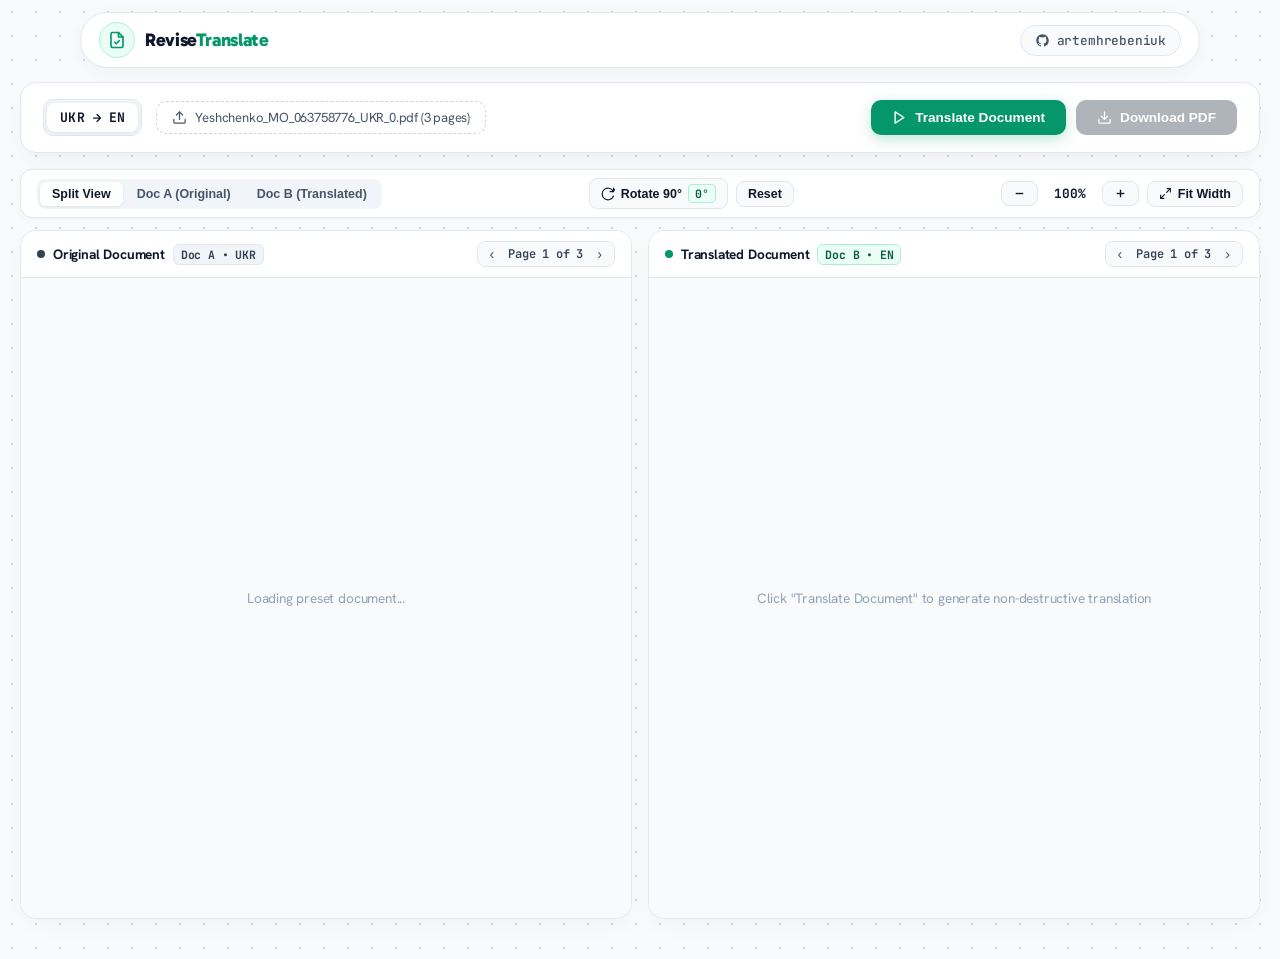
==== public/index.html @ 5101018c "fix(vercel): add public directory for Edge CDN and configure /api rewrites with WSGI path recovery" ====
<!DOCTYPE html>
<html lang="en">
<head>
  <meta charset="UTF-8">
  <meta name="viewport" content="width=device-width, initial-scale=1.0">
  <title>ReviseTranslate • Precision Medical PDF Translation Studio</title>
  <link rel="preconnect" href="https://fonts.googleapis.com">
  <link rel="preconnect" href="https://fonts.gstatic.com" crossorigin>
  <link href="https://fonts.googleapis.com/css2?family=Gabarito:wght@500;600;700;800&family=Hanken+Grotesk:ital,wght@0,300;0,400;0,500;0,600;0,700;0,800;1,400&family=JetBrains+Mono:wght@400;500;600;700&display=swap" rel="stylesheet">
  <link rel="stylesheet" href="style.css">
</head>
<body>
  <!-- Floating Pill Header (Nordic Slate & Forest Emerald) -->
  <div class="floating-header-container">
    <header class="floating-header">
      <!-- Left: Brand Mark & Identity -->
      <div class="brand-section">
        <div class="brand-mark">
          <svg width="18" height="18" viewBox="0 0 24 24" fill="none" stroke="currentColor" stroke-width="2.2" stroke-linecap="round" stroke-linejoin="round">
            <path d="M14 2H6a2 2 0 0 0-2 2v16a2 2 0 0 0 2 2h12a2 2 0 0 0 2-2V8z"></path>
            <polyline points="14 2 14 8 20 8"></polyline>
            <path d="m9 15 2 2 4-4"></path>
          </svg>
        </div>
        <a href="/" class="brand-title">
          Revise<span>Translate</span>
        </a>
      </div>

      <!-- Right: Author Attribution Chip -->
      <div class="header-right-actions">
        <a href="https://github.com/artemhrebeniuk" target="_blank" rel="noopener noreferrer" class="author-chip tactile-btn" title="Author Profile: Artem Hrebeniuk">
          <svg width="15" height="15" viewBox="0 0 24 24" fill="currentColor">
            <path fill-rule="evenodd" clip-rule="evenodd" d="M12 2C6.477 2 2 6.484 2 12.017c0 4.425 2.865 8.18 6.839 9.504.5.092.682-.217.682-.483 0-.237-.008-.868-.013-1.703-2.782.605-3.369-1.343-3.369-1.343-.454-1.158-1.11-1.466-1.11-1.466-.908-.62.069-.608.069-.608 1.003.07 1.53 1.032 1.53 1.032.892 1.53 2.341 1.088 2.91.832.092-.647.35-1.088.636-1.338-2.22-.253-4.555-1.113-4.555-4.951 0-1.093.39-1.988 1.029-2.688-.103-.253-.446-1.272.098-2.65 0 0 .84-.27 2.75 1.026A9.564 9.564 0 0112 6.844c.85.004 1.705.115 2.504.337 1.909-1.296 2.747-1.027 2.747-1.027.546 1.379.202 2.398.1 2.651.64.7 1.028 1.595 1.028 2.688 0 3.848-2.339 4.695-4.566 4.943.359.309.678.92.678 1.855 0 1.338-.012 2.419-.012 2.747 0 .268.18.58.688.482A10.019 10.019 0 0022 12.017C22 6.484 17.522 2 12 2z"/>
          </svg>
          <span class="author-name">artemhrebeniuk</span>
        </a>
      </div>
    </header>
  </div>

  <div class="app-wrapper">
    <!-- Streamlined Clinical Workflow Controls & File Drop -->
    <section class="case-study-card hero-toolbar">
      <div class="toolbar-left">
        <!-- Medical Translation Direction (Fixed Dedicated UKR ➔ EN Badge) -->
        <div class="pill-group">
          <div class="pill-btn active" style="cursor: default;" title="Dedicated Medical Translation Direction">
            <span class="lang-code">UKR</span>
            <svg width="12" height="12" viewBox="0 0 24 24" fill="none" stroke="currentColor" stroke-width="2.5" stroke-linecap="round" stroke-linejoin="round">
              <path d="M5 12h14M12 5l7 7-7 7"/>
            </svg>
            <span class="lang-code">EN</span>
          </div>
        </div>

        <!-- Single Dropzone File Affordance -->
        <label for="pdfFileInput" class="toolbar-file-drop tactile-btn" id="fileDropLabel">
          <svg width="15" height="15" viewBox="0 0 24 24" fill="none" stroke="currentColor" stroke-width="2" stroke-linecap="round" stroke-linejoin="round">
            <path d="M21 15v4a2 2 0 0 1-2 2H5a2 2 0 0 1-2-2v-4"></path>
            <polyline points="17 8 12 3 7 8"></polyline>
            <line x1="12" y1="3" x2="12" y2="15"></line>
          </svg>
          <span id="currentFileName">Yeshchenko_MO_063758776_UKR_0.pdf (3 pages)</span>
          <input type="file" id="pdfFileInput" accept="application/pdf" style="display: none;">
        </label>
      </div>

      <div class="toolbar-right">
        <!-- Primary Action Trigger -->
        <button id="btnTranslate" class="btn-brand-primary tactile-btn" title="Run non-destructive medical translation">
          <svg width="15" height="15" viewBox="0 0 24 24" fill="none" stroke="currentColor" stroke-width="2.2" stroke-linecap="round" stroke-linejoin="round">
            <polygon points="5 3 19 12 5 21 5 3"></polygon>
          </svg>
          <span id="translateBtnText">Translate Document</span>
        </button>

        <!-- Download Action -->
        <button id="btnDownload" class="btn-brand-download tactile-btn" title="Download translated PDF" disabled>
          <svg width="15" height="15" viewBox="0 0 24 24" fill="none" stroke="currentColor" stroke-width="2" stroke-linecap="round" stroke-linejoin="round">
            <path d="M21 15v4a2 2 0 0 1-2 2H5a2 2 0 0 1-2-2v-4"></path>
            <polyline points="7 10 12 15 17 10"></polyline>
            <line x1="12" y1="15" x2="12" y2="3"></line>
          </svg>
          <span>Download PDF</span>
        </button>
      </div>
    </section>

    <!-- Dual-Source Synchronized Spatial Inspector -->
    <section class="viewer-workspace">
      <!-- Toolbar with View Mode, Synchronous Rotation & Zoom -->
      <div class="viewer-floating-toolbar">
        <!-- View Mode Switcher -->
        <div class="view-mode-tabs" id="viewModeTabs">
          <button class="mode-tab active tactile-btn" data-view="split">
            <span class="tab-label-full">Split View</span>
            <span class="tab-label-short">Split</span>
          </button>
          <button class="mode-tab tactile-btn" data-view="orig">
            <span class="tab-label-full">Doc A (Original)</span>
            <span class="tab-label-short">Original</span>
          </button>
          <button class="mode-tab tactile-btn" data-view="rev">
            <span class="tab-label-full">Doc B (Translated)</span>
            <span class="tab-label-short">Translated</span>
          </button>
        </div>

        <!-- Center: Synchronous Parallel Rotation Controls (0°, 90°, 180°, 270°) -->
        <div class="viewer-actions">
          <button id="btnRotateCw" class="action-btn-sm tactile-btn" title="Rotate documents 90° clockwise in parallel to inspect vertical margin text">
            <svg width="14" height="14" viewBox="0 0 24 24" fill="none" stroke="currentColor" stroke-width="2" stroke-linecap="round" stroke-linejoin="round">
              <path d="M21.5 2v6h-6M21.34 15.57a10 10 0 1 1-.57-8.38l5.67-5.67"/>
            </svg>
            <span>Rotate 90°</span>
            <span id="rotationBadge" class="rotation-badge">0°</span>
          </button>
          <button id="btnRotateReset" class="action-btn-sm tactile-btn" title="Reset rotation to 0°">
            <span>Reset</span>
          </button>
        </div>

        <!-- Zoom Controls -->
        <div class="viewer-actions">
          <button id="btnZoomOut" class="action-btn-sm tactile-btn" title="Zoom Out">
            <svg width="13" height="13" viewBox="0 0 24 24" fill="none" stroke="currentColor" stroke-width="2.5"><line x1="5" y1="12" x2="19" y2="12"></line></svg>
          </button>
          <span id="zoomLevelDisplay" style="font-family: var(--font-mono); font-size: 0.8rem; font-weight: 700; min-width: 48px; text-align: center;">100%</span>
          <button id="btnZoomIn" class="action-btn-sm tactile-btn" title="Zoom In">
            <svg width="13" height="13" viewBox="0 0 24 24" fill="none" stroke="currentColor" stroke-width="2.5"><line x1="12" y1="5" x2="12" y2="19"></line><line x1="5" y1="12" x2="19" y2="12"></line></svg>
          </button>
          <button id="btnFitWidth" class="action-btn-sm tactile-btn" title="Fit to Width">
            <svg width="13" height="13" viewBox="0 0 24 24" fill="none" stroke="currentColor" stroke-width="2" stroke-linecap="round" stroke-linejoin="round">
              <polyline points="15 3 21 3 21 9"></polyline>
              <polyline points="9 21 3 21 3 15"></polyline>
              <line x1="21" y1="3" x2="14" y2="10"></line>
              <line x1="3" y1="21" x2="10" y2="14"></line>
            </svg>
            <span>Fit Width</span>
          </button>
        </div>
      </div>

      <!-- Dual Split Panes (Side-by-Side Comparison) -->
      <div class="dual-panes-grid" id="dualPanesGrid">
        <!-- PANE A: Original Baseline Reference -->
        <div class="pane-card pane-a" id="paneOrig">
          <div class="pane-header">
            <div class="pane-title-group">
              <span class="doc-dot dot-a"></span>
              <span class="doc-name" id="origDocTitle">Original Document</span>
              <span class="doc-badge badge-doc-a" id="origBadge">Doc A • UKR</span>
            </div>

            <!-- Page Pagination Controls -->
            <div class="pagination-group">
              <button id="btnOrigPrev" class="page-arrow tactile-btn" title="Previous Page">‹</button>
              <span id="origPageIndicator" class="page-count-text">Page 1 of 3</span>
              <button id="btnOrigNext" class="page-arrow tactile-btn" title="Next Page">›</button>
            </div>
          </div>

          <div class="canvas-viewport" id="origViewport">
            <img id="origImg" class="document-preview-img" alt="Doc A Original Page" style="display: none;">
            <div id="origEmpty" class="viewport-empty">
              <span>Loading document pages...</span>
            </div>
          </div>
        </div>

        <!-- PANE B: Candidate Translated Document -->
        <div class="pane-card pane-b" id="paneTrans">
          <div class="pane-header">
            <div class="pane-title-group">
              <span class="doc-dot dot-b"></span>
              <span class="doc-name" id="transDocTitle">Translated Document</span>
              <span class="doc-badge badge-doc-b" id="transBadge">Doc B • EN</span>
            </div>

            <!-- Page Pagination Controls -->
            <div class="pagination-group">
              <button id="btnTransPrev" class="page-arrow tactile-btn" title="Previous Page">‹</button>
              <span id="transPageIndicator" class="page-count-text">Page 1 of 3</span>
              <button id="btnTransNext" class="page-arrow tactile-btn" title="Next Page">›</button>
            </div>
          </div>

          <div class="canvas-viewport" id="transViewport">
            <img id="transImg" class="document-preview-img" alt="Doc B Translated Page" style="display: none;">
            <div id="transEmpty" class="viewport-empty">
              <span>Click "Translate Document" to generate non-destructive translation</span>
            </div>
          </div>
        </div>
      </div>
    </section>
  </div>

  <script src="app.js"></script>
</body>
</html>
---- public/style.css ----
/* Nordic Slate & Forest Emerald Design System • ReviseTranslate */
@import url('https://fonts.googleapis.com/css2?family=Gabarito:wght@500;600;700;800&family=Hanken+Grotesk:ital,wght@0,300;0,400;0,500;0,600;0,700;0,800;1,400&family=JetBrains+Mono:wght@400;500;600;700&display=swap');

:root {
  --background: #f8fafc; /* Crisp Nordic off-white */
  --surface: #ffffff;
  --surface-muted: #f1f5f9;
  --foreground: #0f172a; /* Deep Nordic Slate */
  --foreground-muted: #475569;
  --border-subtle: #e2e8f0;
  --border-active: #cbd5e1;

  /* Nordic Slate & Forest Emerald Signature Tokens */
  --nordic-slate-900: #0f172a;
  --nordic-slate-800: #1e293b;
  --nordic-slate-700: #334155;
  --nordic-slate-600: #475569;
  --nordic-slate-500: #64748b;
  --nordic-slate-200: #e2e8f0;
  --nordic-slate-100: #f1f5f9;
  --nordic-slate-50:  #f8fafc;

  --emerald-primary: #059669; /* Forest Emerald */
  --emerald-hover:   #047857;
  --emerald-active:  #065f46;
  --emerald-light:   #10b981;
  --emerald-surface: #ecfdf5; /* Crisp Sage Mint Tint */
  --emerald-border:  #a7f3d0;
  --emerald-text:    #065f46;

  --accent-cyan:     #0284c7;
  --accent-cyan-bg:  #e0f2fe;

  --ease-out: cubic-bezier(0.23, 1, 0.32, 1);
  --ease-spring: cubic-bezier(0.32, 0.72, 0, 1);

  --font-sans: "Hanken Grotesk", -apple-system, BlinkMacSystemFont, "Segoe UI", Roboto, sans-serif;
  --font-display: "Gabarito", "Hanken Grotesk", sans-serif;
  --font-mono: "JetBrains Mono", ui-monospace, SFMono-Regular, Menlo, Monaco, Consolas, monospace;
}

* {
  margin: 0;
  padding: 0;
  box-sizing: border-box;
}

body {
  background-color: var(--background);
  color: var(--foreground);
  font-family: var(--font-sans);
  min-height: 100vh;
  margin: 0;
  padding: 0;
  overflow-x: hidden;
  letter-spacing: -0.012em;
  -webkit-font-smoothing: antialiased;

  /* Nordic Dot Matrix Pattern (Subtle Slate Dots) */
  background-image: radial-gradient(#cbd5e1 1.1px, transparent 1.1px);
  background-size: 24px 24px;
}

/* Custom minimal scrollbar */
::-webkit-scrollbar {
  width: 6px;
  height: 6px;
}

::-webkit-scrollbar-track {
  background: transparent;
}

::-webkit-scrollbar-thumb {
  background: #cbd5e1;
  border-radius: 9999px;
}

::-webkit-scrollbar-thumb:hover {
  background: #94a3b8;
}

/* Clean White Card Elevated */
.case-study-card {
  background-color: var(--surface);
  border: 1px solid var(--border-subtle);
  border-radius: 16px;
  box-shadow:
    0 12px 24px -4px rgba(15, 23, 42, 0.04),
    0 4px 6px -2px rgba(15, 23, 42, 0.02);
}

/* Tactile micro-transitions conforming to design specs */
.tactile-btn {
  transition:
    transform 120ms cubic-bezier(0.32, 0.72, 0, 1),
    background-color 150ms ease-out,
    border-color 150ms ease-out,
    box-shadow 150ms ease-out,
    color 150ms ease-out;
  user-select: none;
  cursor: pointer;
}

.tactile-btn:active {
  transform: scale(0.96);
}

.app-wrapper {
  max-width: 1560px;
  margin: 0 auto;
  padding: 82px 20px 40px;
  display: flex;
  flex-direction: column;
  gap: 16px;
}

/* Fixed Floating Pill Header */
.floating-header-container {
  position: fixed;
  top: 12px;
  left: 0;
  right: 0;
  z-index: 100;
  width: 100%;
  pointer-events: none;
  padding: 0 16px;
}

.floating-header {
  max-width: 1120px;
  margin: 0 auto;
  height: 56px;
  display: flex;
  align-items: center;
  justify-content: space-between;
  gap: 16px;
  border-radius: 9999px;
  border: 1px solid var(--border-subtle);
  background: rgba(255, 255, 255, 0.90);
  backdrop-filter: blur(16px);
  -webkit-backdrop-filter: blur(16px);
  box-shadow: 0 4px 20px -2px rgba(15, 23, 42, 0.05);
  padding: 0 18px;
  pointer-events: auto;
}

.brand-section {
  display: flex;
  align-items: center;
  gap: 10px;
}

.brand-mark {
  width: 36px;
  height: 36px;
  border-radius: 50%;
  background: var(--emerald-surface);
  color: var(--emerald-primary);
  display: flex;
  align-items: center;
  justify-content: center;
  flex-shrink: 0;
  border: 1px solid var(--emerald-border);
}

.brand-title {
  font-family: var(--font-display);
  font-size: 1.15rem;
  font-weight: 800;
  color: var(--nordic-slate-900);
  text-decoration: none;
  letter-spacing: -0.02em;
}

.brand-title span {
  color: var(--emerald-primary);
}

.header-center-controls {
  display: flex;
  align-items: center;
  gap: 8px;
}

.preset-chip {
  display: inline-flex;
  align-items: center;
  gap: 7px;
  padding: 6px 14px;
  border-radius: 9999px;
  background: var(--surface-muted);
  border: 1px solid var(--border-subtle);
  font-size: 0.8rem;
  font-weight: 600;
  color: var(--foreground-muted);
  text-decoration: none;
  transition: all 150ms ease-out;
  cursor: pointer;
}

.preset-chip:hover {
  background: #e2e8f0;
  color: var(--nordic-slate-900);
}

.preset-chip.active {
  background: var(--emerald-surface);
  border-color: var(--emerald-border);
  color: var(--emerald-text);
  font-weight: 700;
}

.chip-icon {
  display: inline-flex;
  align-items: center;
  justify-content: center;
  color: inherit;
}

.header-right-actions {
  display: flex;
  align-items: center;
  gap: 10px;
}

.author-chip {
  display: inline-flex;
  align-items: center;
  gap: 7px;
  padding: 6px 14px;
  border-radius: 9999px;
  background: #f8fafc;
  border: 1px solid var(--border-subtle);
  font-size: 0.8rem;
  font-weight: 500;
  color: var(--foreground-muted);
  text-decoration: none;
  font-family: var(--font-mono);
}

.author-chip:hover {
  background: #f1f5f9;
  color: var(--nordic-slate-900);
  border-color: #cbd5e1;
}

/* Hero Toolbar Card */
.hero-toolbar {
  padding: 16px 22px;
  display: flex;
  align-items: center;
  justify-content: space-between;
  gap: 16px;
  flex-wrap: wrap;
}

.toolbar-left {
  display: flex;
  align-items: center;
  gap: 14px;
  flex-wrap: wrap;
}

.pill-group {
  display: inline-flex;
  background: #f1f5f9;
  padding: 3px;
  border-radius: 10px;
  border: 1px solid var(--border-subtle);
  gap: 3px;
}

.pill-btn {
  background: transparent;
  border: none;
  padding: 6px 13px;
  border-radius: 8px;
  font-size: 0.82rem;
  font-weight: 600;
  color: var(--foreground-muted);
  transition: all 120ms ease;
  display: flex;
  align-items: center;
  gap: 6px;
  cursor: pointer;
}

.pill-btn:hover {
  color: var(--nordic-slate-900);
}

.pill-btn.active {
  background: #ffffff;
  color: var(--nordic-slate-900);
  box-shadow: 0 1px 4px rgba(15, 23, 42, 0.08);
  font-weight: 700;
}

.lang-code {
  font-family: var(--font-mono);
  font-weight: 700;
  letter-spacing: 0.02em;
}

.toolbar-file-drop {
  display: flex;
  align-items: center;
  gap: 8px;
  padding: 7px 15px;
  border: 1px dashed #cbd5e1;
  border-radius: 10px;
  background: #ffffff;
  cursor: pointer;
  transition: all 150ms ease;
  font-size: 0.82rem;
  color: var(--foreground-muted);
}

.toolbar-file-drop:hover {
  border-color: var(--emerald-primary);
  background: var(--emerald-surface);
  color: var(--emerald-text);
}

.toolbar-right {
  display: flex;
  align-items: center;
  gap: 10px;
}

.btn-brand-primary {
  background: var(--emerald-primary);
  color: #ffffff;
  border: 1px solid transparent;
  padding: 9px 20px;
  border-radius: 10px;
  font-size: 0.85rem;
  font-weight: 700;
  display: inline-flex;
  align-items: center;
  gap: 8px;
  box-shadow: 0 4px 14px rgba(5, 150, 105, 0.25);
  cursor: pointer;
}

.btn-brand-primary:hover:not(:disabled) {
  background: var(--emerald-hover);
  box-shadow: 0 6px 18px rgba(5, 150, 105, 0.35);
}

.btn-brand-primary:disabled {
  opacity: 0.4;
  cursor: not-allowed;
  box-shadow: none;
}

.btn-brand-download {
  background: var(--nordic-slate-800);
  color: #ffffff;
  border: 1px solid transparent;
  padding: 9px 20px;
  border-radius: 10px;
  font-size: 0.85rem;
  font-weight: 700;
  display: inline-flex;
  align-items: center;
  gap: 8px;
  box-shadow: 0 4px 12px rgba(15, 23, 42, 0.12);
  cursor: pointer;
}

.btn-brand-download:hover:not(:disabled) {
  background: var(--nordic-slate-900);
}

.btn-brand-download:disabled {
  opacity: 0.35;
  cursor: not-allowed;
  box-shadow: none;
}

/* Viewer Main Container */
.viewer-workspace {
  display: flex;
  flex-direction: column;
  gap: 12px;
}

/* Floating Viewer Action Bar */
.viewer-floating-toolbar {
  display: flex;
  align-items: center;
  justify-content: space-between;
  background: #ffffff;
  border: 1px solid var(--border-subtle);
  border-radius: 12px;
  padding: 8px 16px;
  box-shadow: 0 2px 8px rgba(15, 23, 42, 0.03);
}

.view-mode-tabs {
  display: flex;
  align-items: center;
  background: #f1f5f9;
  padding: 3px;
  border-radius: 8px;
  gap: 2px;
}

.mode-tab {
  background: transparent;
  border: none;
  padding: 5px 12px;
  border-radius: 6px;
  font-size: 0.78rem;
  font-weight: 600;
  color: var(--foreground-muted);
  cursor: pointer;
  display: flex;
  align-items: center;
  gap: 5px;
  transition: all 120ms ease;
}

.mode-tab:hover {
  color: var(--nordic-slate-900);
}

.mode-tab.active {
  background: #ffffff;
  color: var(--nordic-slate-900);
  box-shadow: 0 1px 3px rgba(15, 23, 42, 0.08);
  font-weight: 700;
}

.viewer-actions {
  display: flex;
  align-items: center;
  gap: 8px;
}

.action-btn-sm {
  background: #f8fafc;
  border: 1px solid var(--border-subtle);
  color: var(--foreground);
  padding: 5px 11px;
  border-radius: 8px;
  font-size: 0.78rem;
  font-weight: 600;
  display: inline-flex;
  align-items: center;
  gap: 6px;
  cursor: pointer;
}

.action-btn-sm:hover {
  background: #f1f5f9;
  border-color: #cbd5e1;
}

.rotation-badge {
  background: var(--emerald-surface);
  color: var(--emerald-text);
  font-weight: 700;
  padding: 1px 6px;
  border-radius: 4px;
  font-size: 0.72rem;
  font-family: var(--font-mono);
  border: 1px solid var(--emerald-border);
}

/* Dual Document Canvas Split */
.dual-panes-grid {
  display: grid;
  grid-template-columns: 1fr 1fr;
  gap: 16px;
  min-height: 640px;
}

.dual-panes-grid.mode-overlay,
.dual-panes-grid.mode-orig,
.dual-panes-grid.mode-rev {
  grid-template-columns: 1fr;
}

.dual-panes-grid.mode-orig .pane-b {
  display: none;
}

.dual-panes-grid.mode-rev .pane-a {
  display: none;
}

.pane-card {
  display: flex;
  flex-direction: column;
  background: #ffffff;
  border: 1px solid var(--border-subtle);
  border-radius: 16px;
  box-shadow: 0 8px 24px -4px rgba(15, 23, 42, 0.04);
  overflow: hidden;
}

.pane-header {
  display: flex;
  align-items: center;
  justify-content: space-between;
  padding: 10px 16px;
  border-bottom: 1px solid var(--border-subtle);
  background: #ffffff;
}

.pane-title-group {
  display: flex;
  align-items: center;
  gap: 8px;
}

.doc-dot {
  width: 8px;
  height: 8px;
  border-radius: 50%;
}
.dot-a { background: var(--nordic-slate-700); }
.dot-b { background: var(--emerald-primary); }

.doc-name {
  font-size: 0.85rem;
  font-weight: 700;
  color: var(--nordic-slate-900);
}

.doc-badge {
  font-size: 0.72rem;
  font-family: var(--font-mono);
  font-weight: 700;
  padding: 2px 7px;
  border-radius: 6px;
}

.badge-doc-a {
  background: #f1f5f9;
  color: var(--nordic-slate-700);
  border: 1px solid #e2e8f0;
}

.badge-doc-b {
  background: var(--emerald-surface);
  color: var(--emerald-text);
  border: 1px solid var(--emerald-border);
}

.pagination-group {
  display: flex;
  align-items: center;
  gap: 4px;
  background: #f8fafc;
  border: 1px solid var(--border-subtle);
  border-radius: 8px;
  padding: 2px 6px;
}

.page-arrow {
  background: transparent;
  border: none;
  font-size: 0.9rem;
  color: var(--foreground-muted);
  cursor: pointer;
  padding: 2px 6px;
  border-radius: 4px;
}

.page-arrow:hover:not(:disabled) {
  background: #e2e8f0;
  color: var(--nordic-slate-900);
}

.page-arrow:disabled {
  opacity: 0.25;
  cursor: not-allowed;
}

.page-count-text {
  font-size: 0.75rem;
  font-family: var(--font-mono);
  font-weight: 600;
  color: var(--nordic-slate-700);
  padding: 0 4px;
}

.canvas-viewport {
  flex: 1;
  background: #f8fafc;
  display: flex;
  align-items: center;
  justify-content: center;
  overflow: auto;
  padding: 30px;
  position: relative;
  min-height: 640px;
}

.document-preview-img {
  max-width: 100%;
  height: auto;
  border-radius: 6px;
  box-shadow: 0 4px 20px rgba(15, 23, 42, 0.08), 0 0 0 1px rgba(15, 23, 42, 0.05);
  transition: transform 220ms cubic-bezier(0.23, 1, 0.32, 1);
  transform-origin: center center;
  display: block;
}

/* Empty State */
.viewport-empty {
  display: flex;
  flex-direction: column;
  align-items: center;
  justify-content: center;
  margin: auto;
  color: #94a3b8;
  font-size: 0.85rem;
  gap: 8px;
  text-align: center;
}

/* Interactive Segment Review Card (Data Table Style) */
.segments-review-card {
  padding: 16px 20px;
  display: flex;
  flex-direction: column;
  gap: 12px;
}

.segments-header {
  display: flex;
  align-items: center;
  justify-content: space-between;
  flex-wrap: wrap;
  gap: 10px;
}

.segments-title {
  display: flex;
  align-items: center;
  gap: 8px;
}

.segments-title h3 {
  font-family: var(--font-display);
  font-size: 0.95rem;
  font-weight: 700;
  color: var(--nordic-slate-900);
}

.segments-count {
  font-size: 0.72rem;
  font-family: var(--font-mono);
  font-weight: 700;
  background: #f1f5f9;
  color: var(--nordic-slate-700);
  padding: 2px 8px;
  border-radius: 9999px;
  border: 1px solid var(--border-subtle);
}

.segments-controls {
  display: flex;
  align-items: center;
  gap: 10px;
  flex-wrap: wrap;
}

.filter-input {
  background: #ffffff;
  border: 1px solid var(--border-subtle);
  border-radius: 8px;
  padding: 5px 12px;
  font-size: 0.78rem;
  font-family: var(--font-sans);
  color: var(--foreground);
  min-width: 180px;
  outline: none;
}

.filter-input:focus {
  border-color: var(--emerald-primary);
  box-shadow: 0 0 0 2px rgba(5, 150, 105, 0.12);
}

.category-pills {
  display: flex;
  gap: 4px;
  background: #f1f5f9;
  padding: 2px;
  border-radius: 8px;
}

.cat-pill {
  border: none;
  background: transparent;
  padding: 4px 10px;
  font-size: 0.72rem;
  font-weight: 600;
  color: var(--foreground-muted);
  border-radius: 6px;
  cursor: pointer;
  transition: all 120ms ease;
}

.cat-pill:hover {
  color: var(--nordic-slate-900);
}

.cat-pill.active {
  background: #ffffff;
  color: var(--nordic-slate-900);
  box-shadow: 0 1px 3px rgba(15, 23, 42, 0.06);
  font-weight: 700;
}

.btn-apply-edits {
  background: var(--emerald-primary);
  color: #ffffff;
  border: none;
  padding: 6px 14px;
  border-radius: 8px;
  font-size: 0.78rem;
  font-weight: 700;
  cursor: pointer;
  transition: all 120ms ease;
}

.btn-apply-edits:hover:not(:disabled) {
  background: var(--emerald-hover);
}

.btn-apply-edits:disabled {
  opacity: 0.35;
  cursor: not-allowed;
}

.table-wrapper {
  max-height: 260px;
  overflow-y: auto;
  border: 1px solid var(--border-subtle);
  border-radius: 10px;
}

.data-table {
  width: 100%;
  border-collapse: collapse;
  font-size: 0.78rem;
  text-align: left;
}

.data-table th {
  background: #f8fafc;
  padding: 8px 12px;
  font-weight: 700;
  color: var(--nordic-slate-700);
  text-transform: uppercase;
  font-size: 0.68rem;
  letter-spacing: 0.04em;
  position: sticky;
  top: 0;
  z-index: 5;
  border-bottom: 1px solid var(--border-subtle);
}

.data-table td {
  padding: 6px 12px;
  border-bottom: 1px solid #f1f5f9;
  color: #334155;
}

.data-table tr:hover {
  background: #f8fafc;
}

.category-tag {
  font-size: 0.68rem;
  font-weight: 700;
  padding: 2px 6px;
  border-radius: 4px;
}

.tag-medical { background: #ecfdf5; color: #047857; border: 1px solid #a7f3d0; }
.tag-unit { background: #f1f5f9; color: #334155; border: 1px solid #e2e8f0; }
.tag-patient { background: #e0f2fe; color: #0369a1; border: 1px solid #bae6fd; }
.tag-doctor { background: #f3e8ff; color: #7e22ce; border: 1px solid #e9d5ff; }
.tag-legal { background: #fef3c7; color: #92400e; border: 1px solid #fde68a; }
.tag-general { background: #f1f5f9; color: #475569; border: 1px solid #e2e8f0; }

.table-edit-input {
  width: 100%;
  background: #ffffff;
  border: 1px solid #e2e8f0;
  border-radius: 6px;
  padding: 4px 8px;
  font-size: 0.78rem;
  font-family: var(--font-sans);
  color: var(--nordic-slate-900);
}

.table-edit-input:focus {
  border-color: var(--emerald-primary);
  outline: none;
  box-shadow: 0 0 0 2px rgba(5, 150, 105, 0.12);
}

/* Footer */
.minimal-footer {
  text-align: center;
  font-size: 0.75rem;
  color: #94a3b8;
  padding: 10px 0;
}

/* Default label visibility for view tabs */
.tab-label-short {
  display: none;
}

/* ==========================================================================
   Responsive & Mobile Experience (Nordic Slate & Forest Emerald)
   ========================================================================== */

@media (max-width: 992px) {
  .app-wrapper {
    padding: 76px 16px 32px;
    gap: 14px;
  }

  .viewer-floating-toolbar {
    flex-wrap: wrap;
    gap: 10px;
  }
}

@media (max-width: 768px) {
  .app-wrapper {
    padding: 72px 10px 24px;
    gap: 12px;
  }

  /* Fixed Floating Pill Header (Mobile) */
  .floating-header-container {
    top: 8px;
    padding: 0 10px;
  }

  .floating-header {
    height: 48px;
    padding: 0 12px;
    border-radius: 14px;
  }

  .brand-mark {
    width: 30px;
    height: 30px;
  }

  .brand-mark svg {
    width: 15px;
    height: 15px;
  }

  .brand-title {
    font-size: 1.02rem;
  }

  /* Hero Toolbar (Mobile) */
  .hero-toolbar {
    padding: 12px;
    flex-direction: column;
    align-items: stretch;
    gap: 10px;
    border-radius: 14px;
  }

  .toolbar-left {
    display: flex;
    align-items: center;
    gap: 8px;
    width: 100%;
    min-width: 0;
  }

  .pill-group {
    flex-shrink: 0;
  }

  .pill-btn {
    padding: 6px 10px;
    font-size: 0.75rem;
  }

  .toolbar-file-drop {
    flex: 1;
    min-width: 0;
    padding: 7px 10px;
    font-size: 0.76rem;
    overflow: hidden;
  }

  #currentFileName {
    white-space: nowrap;
    overflow: hidden;
    text-overflow: ellipsis;
    display: block;
    max-width: 100%;
  }

  .toolbar-right {
    display: grid;
    grid-template-columns: 1fr 1fr;
    gap: 8px;
    width: 100%;
  }

  .btn-brand-primary,
  .btn-brand-download {
    width: 100%;
    justify-content: center;
    padding: 9px 8px;
    font-size: 0.80rem;
  }

  /* Viewer Floating Toolbar (Mobile) */
  .viewer-floating-toolbar {
    flex-direction: column;
    align-items: stretch;
    gap: 10px;
    padding: 10px;
    border-radius: 14px;
  }

  .view-mode-tabs {
    width: 100%;
    display: flex;
    gap: 4px;
    background: var(--surface-muted);
    padding: 3px;
    border-radius: 10px;
  }

  .mode-tab {
    flex: 1;
    text-align: center;
    justify-content: center;
    padding: 7px 6px;
    font-size: 0.76rem;
    border-radius: 7px;
  }

  .tab-label-full {
    display: none;
  }

  .tab-label-short {
    display: inline;
  }

  /* Secondary controls row on mobile */
  .viewer-floating-toolbar > .viewer-actions {
    width: 100%;
    display: flex;
    align-items: center;
    justify-content: space-between;
    gap: 6px;
  }

  .action-btn-sm {
    padding: 5px 8px;
    font-size: 0.75rem;
    min-height: 34px;
  }

  /* Dual Panes Grid (Full-width single column on mobile) */
  .dual-panes-grid {
    grid-template-columns: 1fr !important;
    gap: 12px;
    min-height: auto;
  }

  .pane-card {
    border-radius: 14px;
    width: 100%;
  }

  .pane-header {
    padding: 8px 12px;
  }

  .doc-name {
    font-size: 0.82rem;
  }

  .doc-badge {
    font-size: 0.68rem;
    padding: 2px 6px;
  }

  .page-arrow {
    width: 28px;
    height: 28px;
    font-size: 1.1rem;
  }

  .page-count-text {
    font-size: 0.75rem;
  }

  .canvas-viewport {
    height: 56vh;
    min-height: 400px;
    max-height: 600px;
    padding: 16px 8px;
    -webkit-overflow-scrolling: touch;
    overscroll-behavior: contain;
  }

  .document-preview-img {
    box-shadow: 0 4px 16px rgba(15, 23, 42, 0.08);
  }
}

@media (max-width: 480px) {
  .author-name {
    display: none;
  }

  .author-chip {
    padding: 8px;
    border-radius: 50%;
    width: 32px;
    height: 32px;
    display: flex;
    align-items: center;
    justify-content: center;
  }

  .canvas-viewport {
    height: 50vh;
    min-height: 360px;
  }
}
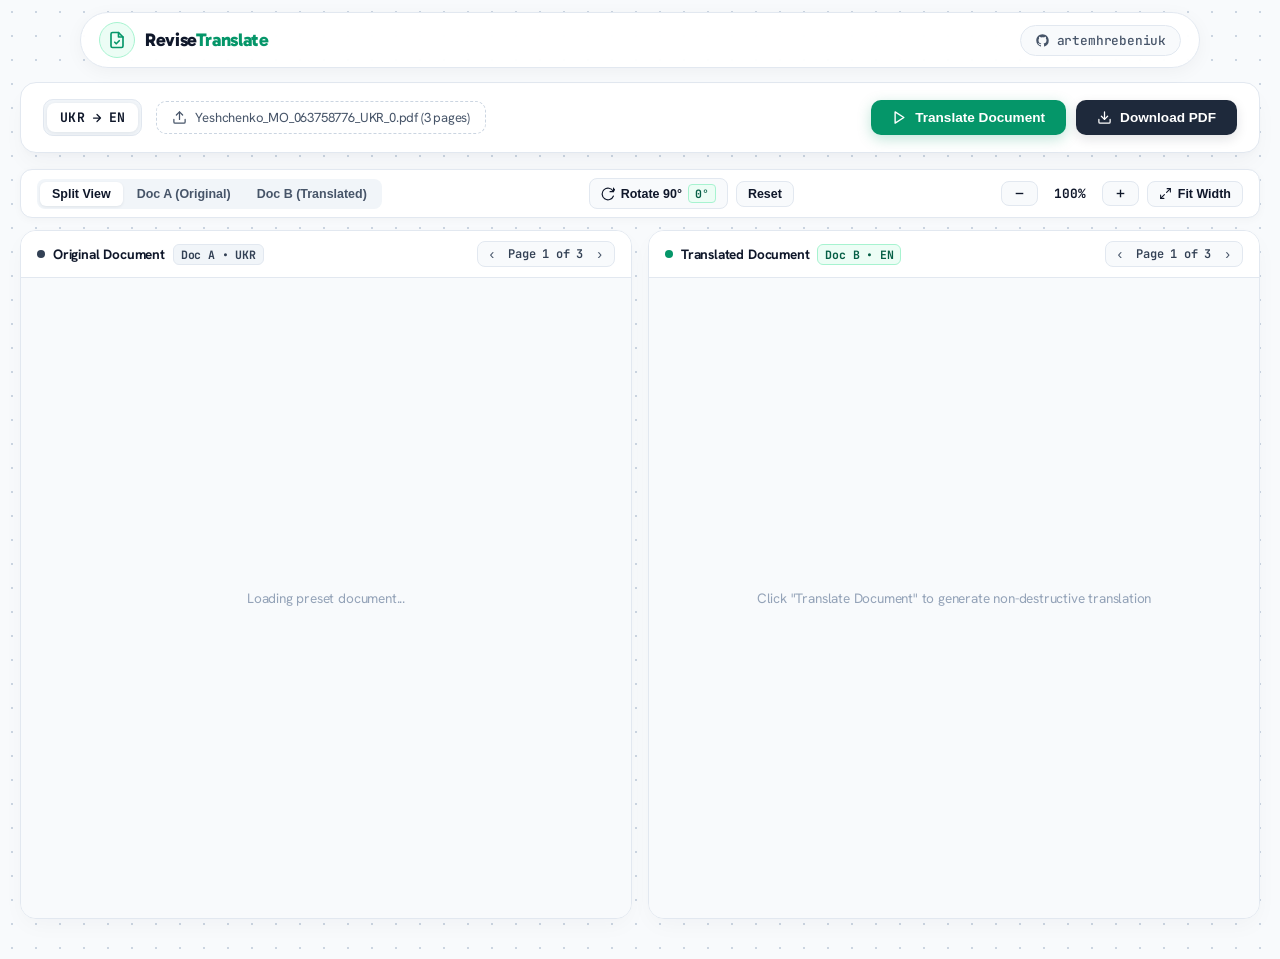
==== commit 6f54ecea: "Fix PDF download: add instant client-side blob download, serverless multi-worker resilience, and aut" ====
--- a/public/index.html
+++ b/public/index.html
@@ -76,13 +76,13 @@
         </button>
 
         <!-- Download Action -->
-        <button id="btnDownload" class="btn-brand-download tactile-btn" title="Download translated PDF" disabled>
+        <button id="btnDownload" class="btn-brand-download tactile-btn" title="Download translated PDF">
           <svg width="15" height="15" viewBox="0 0 24 24" fill="none" stroke="currentColor" stroke-width="2" stroke-linecap="round" stroke-linejoin="round">
             <path d="M21 15v4a2 2 0 0 1-2 2H5a2 2 0 0 1-2-2v-4"></path>
             <polyline points="7 10 12 15 17 10"></polyline>
             <line x1="12" y1="15" x2="12" y2="3"></line>
           </svg>
-          <span>Download PDF</span>
+          <span id="downloadBtnText">Download PDF</span>
         </button>
       </div>
     </section>
--- a/public/style.css
+++ b/public/style.css
@@ -1047,3 +1047,35 @@
   }
 }
 
+/* Toast Notifications */
+.app-toast {
+  position: fixed;
+  bottom: 28px;
+  right: 28px;
+  background: var(--nordic-slate-900);
+  color: #ffffff;
+  padding: 12px 22px;
+  border-radius: 12px;
+  font-size: 0.86rem;
+  font-weight: 500;
+  box-shadow: 0 12px 32px rgba(15, 23, 42, 0.28), 0 4px 8px rgba(15, 23, 42, 0.12);
+  display: none;
+  align-items: center;
+  gap: 10px;
+  z-index: 99999;
+  border: 1px solid rgba(255, 255, 255, 0.12);
+  animation: toastSlideUp 0.25s cubic-bezier(0.16, 1, 0.3, 1) forwards;
+  pointer-events: none;
+}
+
+@keyframes toastSlideUp {
+  from {
+    opacity: 0;
+    transform: translateY(14px);
+  }
+  to {
+    opacity: 1;
+    transform: translateY(0);
+  }
+}
+
